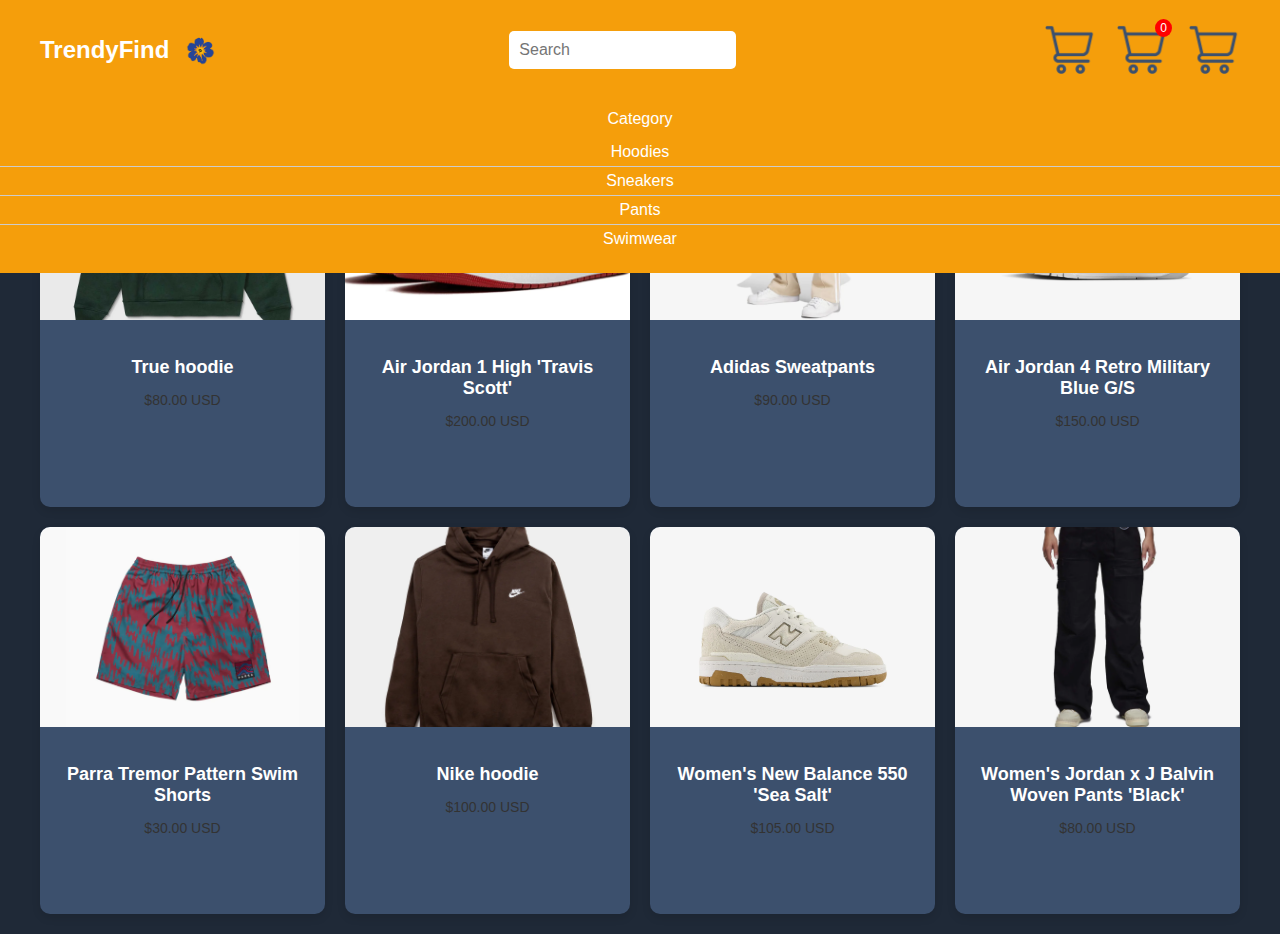
==== index.html @ 0f024d0a "ok" ====
<!DOCTYPE html>
<html>
<head>
  <title>TrendyFind</title>
  <link rel="stylesheet" href="index.css">
</head>
<body>
  <header>
    <div class="container">
      <div class="logo">
        <h1>TrendyFind</h1>
        <img src="Copia de Tarjeta de contacto.png" alt="Flower Icon">
      </div>
      <div class="search-bar">
        <input type="text" placeholder="Search">
      </div>
      <div class="user-actions">
        <button class="user-icon-button">
          <span class="user-icon"></span>
        </button>
        <button class="cart-icon-button">
          <span class="cart-icon"></span>
        </button>
        <button class="heart-icon-button">
          <span class="heart-icon"></span>
        </button>
      </div>
    </div>
    <div class="category-dropdown">
      <span>Category</span>
      <ul>
        <li><a href="#">Hoodies</a></li>
        <li><a href="#">Sneakers</a></li>
        <li><a href="#">Pants</a></li>
        <li><a href="#">Swimwear</a></li>
      </ul>
    </div>
  </header>

  <main class="container">
    <div class="product-grid">
      <div class="product-card">
        <img src="true_hoodie.webp" alt="True Hoodie">
        <div class="product-info">
          <h3>True hoodie</h3>
          <p>$80.00 USD</p>
          <div class="actions">
            <button>
              <img src="cart-icon.png" alt="Cart Icon">
            </button>
            <img src="heart-icon.png" alt="Heart Icon">
          </div>
        </div>
      </div>
      <div class="product-card">
        <img src="air_jordan_1.webp" alt="Air Jordan 1">
        <div class="product-info">
          <h3>Air Jordan 1 High 'Travis Scott'</h3>
          <p>$200.00 USD</p>
          <p class="sold-out">SOLD OUT</p>
          <div class="actions">
            <button>
              <img src="cart-icon.png" alt="Cart Icon">
            </button>
            <button class="heart-icon-product-button">
              <span class="heart-icon-product"></span>
            </button>
          </div>
        </div>
      </div>
      <div class="product-card">
        <img src="adidas_sweatpants.webp" alt="Adidas Sweatpants">
        <div class="product-info">
          <h3>Adidas Sweatpants</h3>
          <p>$90.00 USD</p>
          <div class="actions">
            <button>
              <img src="cart-icon.png" alt="Cart Icon">
            </button>
            <img src="heart-icon.png" alt="Heart Icon">
          </div>
        </div>
      </div>
      <div class="product-card">
        <img src="air_jordan_4.webp" alt="Air Jordan 4">
        <div class="product-info">
          <h3>Air Jordan 4 Retro Military Blue G/S</h3>
          <p>$150.00 USD</p>
          <div class="actions">
            <button>
              <img src="cart-icon.png" alt="Cart Icon">
            </button>
            <img src="heart-icon.png" alt="Heart Icon">
          </div>
        </div>
      </div>
      <div class="product-card">
        <img src="parra_tremor.webp" alt="Parra Tremor">
        <div class="product-info">
          <h3>Parra Tremor Pattern Swim Shorts</h3>
          <p>$30.00 USD</p>
          <div class="actions">
            <button>
              <img src="cart-icon.png" alt="Cart Icon">
            </button>
            <img src="heart-icon.png" alt="Heart Icon">
          </div>
        </div>
      </div>
      <div class="product-card">
        <img src="nike_hoodie.webp" alt="Nike Hoodie">
        <div class="product-info">
          <h3>Nike hoodie</h3>
          <p>$100.00 USD</p>
          <div class="actions">
            <button>
              <img src="cart-icon.png" alt="Cart Icon">
            </button>
            <img src="heart-icon.png" alt="Heart Icon">
          </div>
        </div>
      </div>
      <div class="product-card">
        <img src="new_balance.webp" alt="New Balance">
        <div class="product-info">
          <h3>Women's New Balance 550 'Sea Salt'</h3>
          <p>$105.00 USD</p>
          <div class="actions">
            <button>
              <img src="cart-icon.png" alt="Cart Icon">
            </button>
            <img src="heart-icon.png" alt="Heart Icon">
          </div>
        </div>
      </div>
      <div class="product-card">
        <img src="jordan_x_balvin.webp" alt="Jordan x Balvin">
        <div class="product-info">
          <h3>Women's Jordan x J Balvin Woven Pants 'Black'</h3>
          <p>$80.00 USD</p>
          <div class="actions">
            <button>
              <img src="cart-icon.png" alt="Cart Icon">
            </button>
            <img src="heart-icon.png" alt="Heart Icon">
          </div>
        </div>
      </div>
    </div>
  </main>
</body>
</html>
---- index.css ----
body {
  font-family: sans-serif;
  background-color: #1f2937;
  color: #fff;
  margin: 0;
  padding: 0;
}

header {
  background-color: #f59e0b;
  padding: 20px 0;
  position: relative;
}

.container {
  max-width: 1200px;
  margin: 0 auto;
  display: flex;
  align-items: center;
  justify-content: space-between;
}

.logo {
  display: flex;
  align-items: center;
}

.logo h1 {
  margin-right: 10px;
  font-size: 24px;
}

.logo img {
  height: 30px;
}

.search-bar input {
  background-color: #fff;
  border: none;
  padding: 10px;
  border-radius: 5px;
  font-size: 16px;
}

.user-actions {
  display: flex;
  align-items: center;
}

.user-actions span {
  display: inline-block;
  margin-left: 20px;
  font-size: 20px;
  cursor: pointer;
}



.category-dropdown {
  background-color: #f59e0b;
  padding: 10px 20px;
  text-align: center;
  position: absolute;
  top: 100%;
  left: 50%;
  transform: translateX(-50%);
  width: 100%;
  display: none;
  z-index: 10; /* Add z-index to bring it to the front */
}

.category-dropdown ul {
  list-style: none;
  padding: 0;
  margin: 10px 0;
}

.category-dropdown li {
  padding: 5px 0;
  border-bottom: 1px solid #ccc;
}

.category-dropdown li:last-child {
  border-bottom: none;
}

.category-dropdown li a {
  color: #fff;
  text-decoration: none;
}

header:hover .category-dropdown {
  display: block;
}

main {
  padding: 20px 0;
}

.product-grid {
  display: grid;
  grid-template-columns: repeat(4, 1fr);
  gap: 20px;
}

.product-card {
  background-color: #3c506d;
  border-radius: 10px;
  box-shadow: 0 4px 8px rgba(0, 0, 0, 0.1);
  overflow: hidden;
  text-align: center;
  position: relative;
}

.product-card img {
  width: 100%;
  height: 200px;
  object-fit: cover;
}

.product-info {
  padding: 15px;
}

.product-info h3 {
  font-size: 18px;
  margin-bottom: 5px;
}

.product-info p {
  font-size: 14px;
  color: #333;
  margin-bottom: 10px;
}

.product-info button {
  background-color: #f59e0b;
  color: #3f2222;
  border: none;
  padding: 10px 20px;
  border-radius: 5px;
  cursor: pointer;
}

.actions {
  display: flex;
  justify-content: center;
  align-items: center;
  margin-top: 10px;
}

.product-info img {
  height: 20px;
  margin-left: 10px;
  cursor: pointer;
}

.product-card::before {
  content: "";
  position: absolute;
  top: 0;
  left: 0;
  width: 100%;
  height: 100%;
  background-color: rgba(0, 0, 0, 0.5);
  opacity: 0;
  transition: opacity 0.3s ease;
}

.product-card:hover::before {
  opacity: 1;
}

.product-card:hover .product-info button, 
.product-card:hover .product-info img {
  opacity: 1;
  transition: opacity 0.3s ease;
}

.product-card .product-info button,
.product-card .product-info img {
  opacity: 0;
}

.sold-out {
  background-color: #f00;
  color: #fff;
  padding: 5px 10px;
  border-radius: 5px;
  position: absolute;
  top: 10px;
  right: 10px;
}
.actions img{
  height: 30px; /* Ajusta el tamaño como desees */
}
.product-card .product-info h3 {
  margin-bottom: 5px; /* Agrega un margen inferior para que haya espacio entre el título y la descripción */
}

.product-card .product-info p {
  margin-bottom: 10px; /* Agrega un margen inferior para que haya espacio entre la descripción y los botones */
}
.user-actions span {
  display: inline-block;
  margin-left: 20px;
  font-size: 20px;
  cursor: pointer;
}

.user-icon {
  width: 50px; 
  height: 50px;
  background-image: url("cart-icon.png");
  background-size: cover;
  background-repeat: no-repeat;
  background-position: center;
  cursor: pointer;
}

.user-icon-button {
  display: inline-block;
  padding: 1px;
  border: none;
  background-color: transparent;
  cursor: pointer;
}


.cart-icon {
  position: relative;
  width: 50px; 
  height: 50px;
  background-image: url("cart-icon.png");
  background-size: cover;
  background-repeat: no-repeat;
  background-position: center;

}

.cart-icon-button {
  display: inline-block;
  padding: 1px;
  border: none;
  background-color: transparent;
  cursor: pointer;
}

.cart-icon::after {
  content: "0";
  position: absolute;
  top: -5px;
  right: -5px;
  background-color: #f00;
  color: #fff;
  border-radius: 50%;
  padding: 2px 5px;
  font-size: 12px;
}


.heart-icon {
  width: 50px; 
  height: 50px;
  background-image: url("cart-icon.png");
  background-size: cover;
  background-repeat: no-repeat;
  background-position: center;
  cursor: pointer;
}

.heart-icon-button {
  display: inline-block;
  padding: 1px;
  border: none;
  background-color: transparent;
  cursor: pointer;
}


.heart-icon-product {
  width: 50px; 
  height: 50px;
  background-image: url("heart-icon.png");
  background-size: cover;
  background-repeat: no-repeat;
  background-position: center;
  cursor: pointer;
}

.heart-icon-product-button {
  display: inline-block;
  padding: 1px;
  border: none;
  background-color: transparent;
  cursor: pointer;
  z-index: 1000;
}
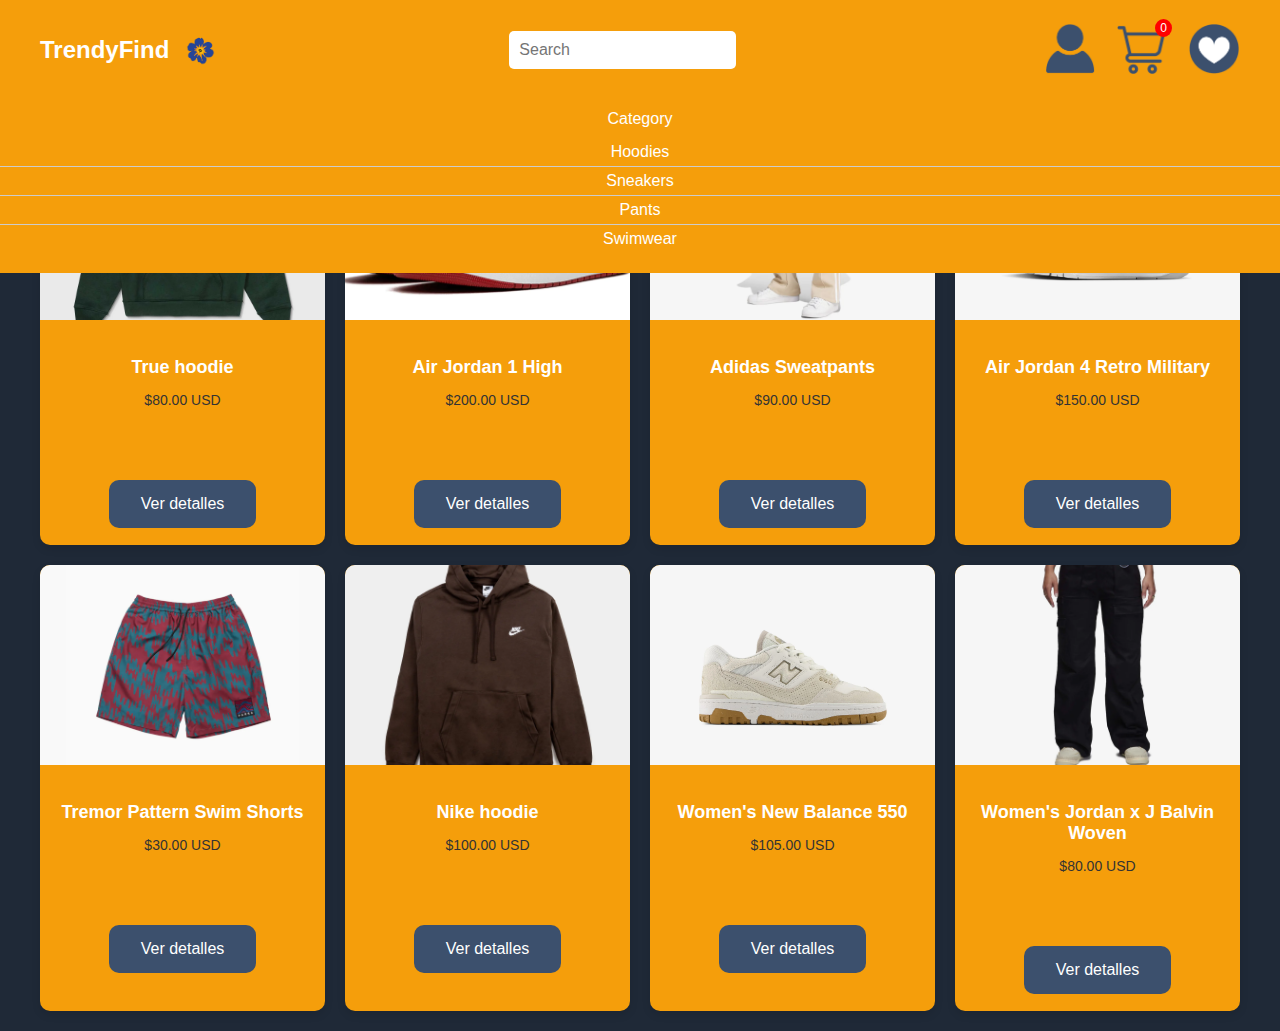
==== commit 5c532f09: "final" ====
--- a/index.html
+++ b/index.html
@@ -40,7 +40,9 @@
   <main class="container">
     <div class="product-grid">
       <div class="product-card">
-        <img src="true_hoodie.webp" alt="True Hoodie">
+        <a href="#">
+          <img src="true_hoodie.webp" alt="True Hoodie">
+        </a>
         <div class="product-info">
           <h3>True hoodie</h3>
           <p>$80.00 USD</p>
@@ -48,23 +50,31 @@
             <button>
               <img src="cart-icon.png" alt="Cart Icon">
             </button>
-            <img src="heart-icon.png" alt="Heart Icon">
+            <button>
+              <img src="heart-icon.png" alt="Heart Icon">
+            </button>
+          </div>
+          <div class="actions">
+            <a href="detallesproducto.html" class="button-ver">Ver detalles</a>
           </div>
         </div>
       </div>
       <div class="product-card">
-        <img src="air_jordan_1.webp" alt="Air Jordan 1">
+          <img src="air_jordan_1.webp" alt="Air Jordan 1">
         <div class="product-info">
-          <h3>Air Jordan 1 High 'Travis Scott'</h3>
+          <h3>Air Jordan 1 High</h3>
           <p>$200.00 USD</p>
           <p class="sold-out">SOLD OUT</p>
           <div class="actions">
             <button>
               <img src="cart-icon.png" alt="Cart Icon">
             </button>
-            <button class="heart-icon-product-button">
-              <span class="heart-icon-product"></span>
+            <button>
+              <img src="heart-icon.png" alt="Heart Icon">
             </button>
+          </div>
+          <div class="actions">
+            <a href="detallesproducto.html" class="button-ver">Ver detalles</a>
           </div>
         </div>
       </div>
@@ -77,33 +87,48 @@
             <button>
               <img src="cart-icon.png" alt="Cart Icon">
             </button>
-            <img src="heart-icon.png" alt="Heart Icon">
+            <button>
+              <img src="heart-icon.png" alt="Heart Icon">
+            </button>
+          </div>
+          <div class="actions">
+            <a href="detallesproducto.html" class="button-ver">Ver detalles</a>
           </div>
         </div>
       </div>
       <div class="product-card">
         <img src="air_jordan_4.webp" alt="Air Jordan 4">
         <div class="product-info">
-          <h3>Air Jordan 4 Retro Military Blue G/S</h3>
+          <h3>Air Jordan 4 Retro Military</h3>
           <p>$150.00 USD</p>
           <div class="actions">
             <button>
               <img src="cart-icon.png" alt="Cart Icon">
             </button>
-            <img src="heart-icon.png" alt="Heart Icon">
+            <button>
+              <img src="heart-icon.png" alt="Heart Icon">
+            </button>
+          </div>
+          <div class="actions">
+            <a href="detallesproducto.html" class="button-ver">Ver detalles</a>
           </div>
         </div>
       </div>
       <div class="product-card">
         <img src="parra_tremor.webp" alt="Parra Tremor">
         <div class="product-info">
-          <h3>Parra Tremor Pattern Swim Shorts</h3>
+          <h3>Tremor Pattern Swim Shorts</h3>
           <p>$30.00 USD</p>
           <div class="actions">
             <button>
               <img src="cart-icon.png" alt="Cart Icon">
             </button>
-            <img src="heart-icon.png" alt="Heart Icon">
+            <button>
+              <img src="heart-icon.png" alt="Heart Icon">
+            </button>
+          </div>
+          <div class="actions">
+            <a href="detallesproducto.html" class="button-ver">Ver detalles</a>
           </div>
         </div>
       </div>
@@ -116,33 +141,48 @@
             <button>
               <img src="cart-icon.png" alt="Cart Icon">
             </button>
-            <img src="heart-icon.png" alt="Heart Icon">
+            <button>
+              <img src="heart-icon.png" alt="Heart Icon">
+            </button>
+          </div>
+          <div class="actions">
+            <a href="detallesproducto.html" class="button-ver">Ver detalles</a>
           </div>
         </div>
       </div>
       <div class="product-card">
         <img src="new_balance.webp" alt="New Balance">
         <div class="product-info">
-          <h3>Women's New Balance 550 'Sea Salt'</h3>
+          <h3>Women's New Balance 550</h3>
           <p>$105.00 USD</p>
           <div class="actions">
             <button>
               <img src="cart-icon.png" alt="Cart Icon">
             </button>
-            <img src="heart-icon.png" alt="Heart Icon">
+            <button>
+              <img src="heart-icon.png" alt="Heart Icon">
+            </button>
+          </div>
+          <div class="actions">
+            <a href="detallesproducto.html" class="button-ver">Ver detalles</a>
           </div>
         </div>
       </div>
       <div class="product-card">
         <img src="jordan_x_balvin.webp" alt="Jordan x Balvin">
         <div class="product-info">
-          <h3>Women's Jordan x J Balvin Woven Pants 'Black'</h3>
+          <h3>Women's Jordan x J Balvin Woven</h3>
           <p>$80.00 USD</p>
           <div class="actions">
             <button>
               <img src="cart-icon.png" alt="Cart Icon">
             </button>
-            <img src="heart-icon.png" alt="Heart Icon">
+            <button>
+              <img src="heart-icon.png" alt="Heart Icon">
+            </button>
+          </div>
+          <div class="actions">
+            <a href="detallesproducto.html" class="button-ver">Ver detalles</a>
           </div>
         </div>
       </div>
--- a/index.css
+++ b/index.css
@@ -66,7 +66,7 @@
   transform: translateX(-50%);
   width: 100%;
   display: none;
-  z-index: 10; /* Add z-index to bring it to the front */
+  z-index: 10; 
 }
 
 .category-dropdown ul {
@@ -104,7 +104,7 @@
 }
 
 .product-card {
-  background-color: #3c506d;
+  background-color: #f59e0b;
   border-radius: 10px;
   box-shadow: 0 4px 8px rgba(0, 0, 0, 0.1);
   overflow: hidden;
@@ -117,6 +117,8 @@
   height: 200px;
   object-fit: cover;
 }
+
+
 
 .product-info {
   padding: 15px;
@@ -192,14 +194,14 @@
   right: 10px;
 }
 .actions img{
-  height: 30px; /* Ajusta el tamaño como desees */
+  height: 30px;
 }
 .product-card .product-info h3 {
-  margin-bottom: 5px; /* Agrega un margen inferior para que haya espacio entre el título y la descripción */
+  margin-bottom: 5px;
 }
 
 .product-card .product-info p {
-  margin-bottom: 10px; /* Agrega un margen inferior para que haya espacio entre la descripción y los botones */
+  margin-bottom: 10px;
 }
 .user-actions span {
   display: inline-block;
@@ -211,7 +213,7 @@
 .user-icon {
   width: 50px; 
   height: 50px;
-  background-image: url("cart-icon.png");
+  background-image: url("user-icon.png");
   background-size: cover;
   background-repeat: no-repeat;
   background-position: center;
@@ -262,25 +264,6 @@
 .heart-icon {
   width: 50px; 
   height: 50px;
-  background-image: url("cart-icon.png");
-  background-size: cover;
-  background-repeat: no-repeat;
-  background-position: center;
-  cursor: pointer;
-}
-
-.heart-icon-button {
-  display: inline-block;
-  padding: 1px;
-  border: none;
-  background-color: transparent;
-  cursor: pointer;
-}
-
-
-.heart-icon-product {
-  width: 50px; 
-  height: 50px;
   background-image: url("heart-icon.png");
   background-size: cover;
   background-repeat: no-repeat;
@@ -288,11 +271,38 @@
   cursor: pointer;
 }
 
-.heart-icon-product-button {
+.heart-icon-button {
   display: inline-block;
   padding: 1px;
   border: none;
   background-color: transparent;
   cursor: pointer;
-  z-index: 1000;
-}+}
+
+
+.actions button {
+  display: inline-block;
+  padding: 10px;
+  border: none;
+  background-color: transparent;
+  cursor: pointer;
+  z-index: 100;
+  width: 50px; 
+  height: 50px;
+}
+
+.button-ver {
+  background-color: #3c506d;
+  border: none;
+  color: white;
+  padding: 15px 32px;
+  text-align: center;
+  text-decoration: none;
+  display: inline-block;
+  font-size: 16px;
+  margin: 2px 2px;
+  cursor: pointer;
+  border-radius: 10px;
+  z-index: 100;
+}
+
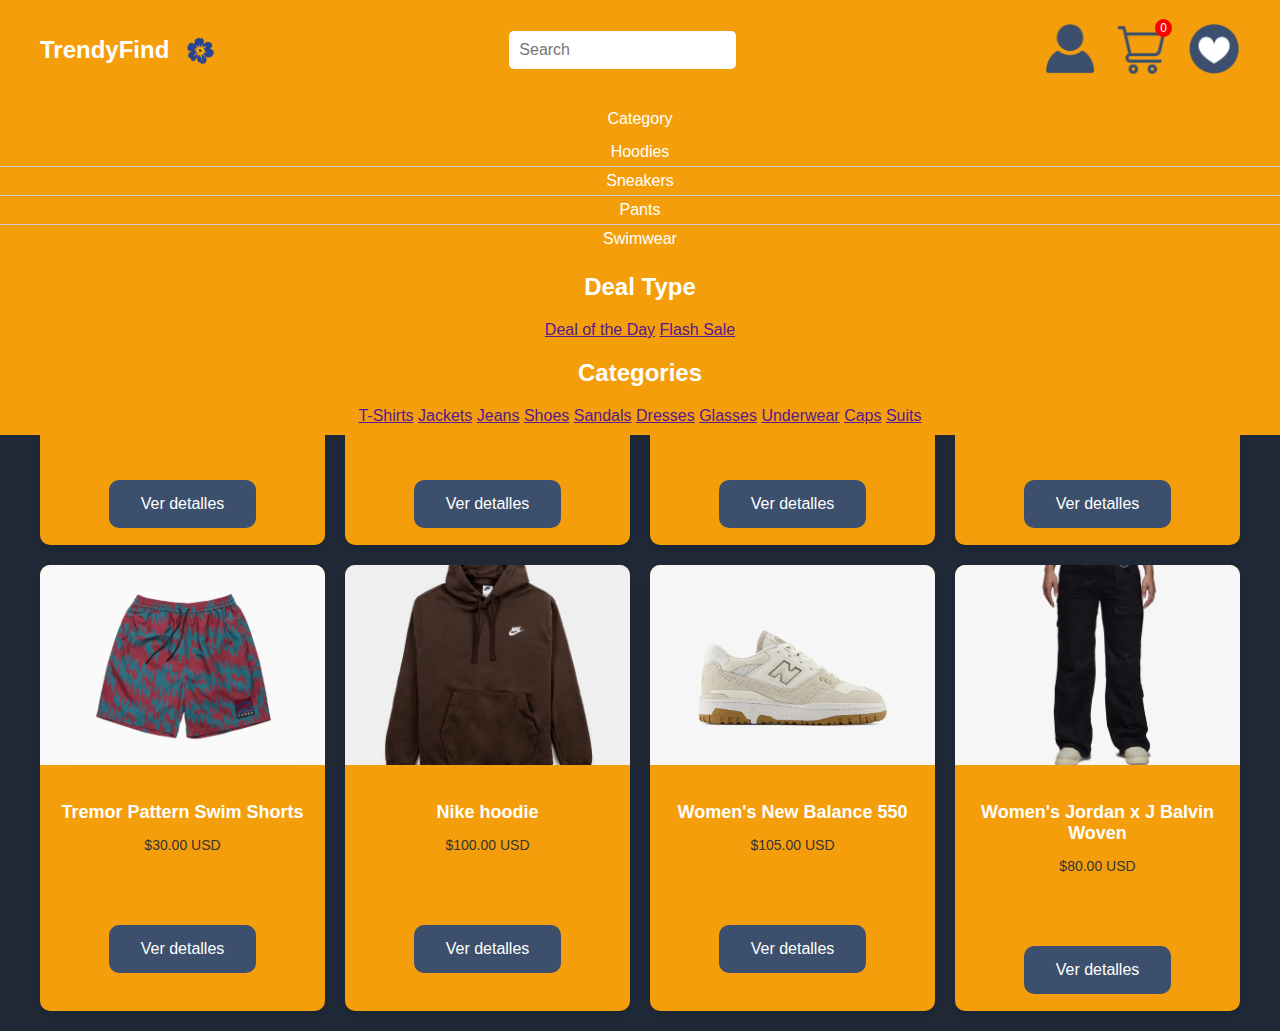
==== commit 0d401197: "finalll" ====
--- a/index.html
+++ b/index.html
@@ -34,6 +34,22 @@
         <li><a href="#">Pants</a></li>
         <li><a href="#">Swimwear</a></li>
       </ul>
+ 
+    <h2>Deal Type</h2>
+    <a href="">Deal of the Day</a>
+    <a href="">Flash Sale</a>
+    
+    <h2>Categories</h2>
+    <a href="">T-Shirts</a>
+    <a href="">Jackets</a>
+    <a href="">Jeans</a>
+    <a href="">Shoes</a>
+    <a href="">Sandals</a>
+    <a href="">Dresses</a>
+    <a href="">Glasses</a>
+    <a href="">Underwear</a>
+    <a href="">Caps</a>
+    <a href="">Suits</a>
     </div>
   </header>
 
